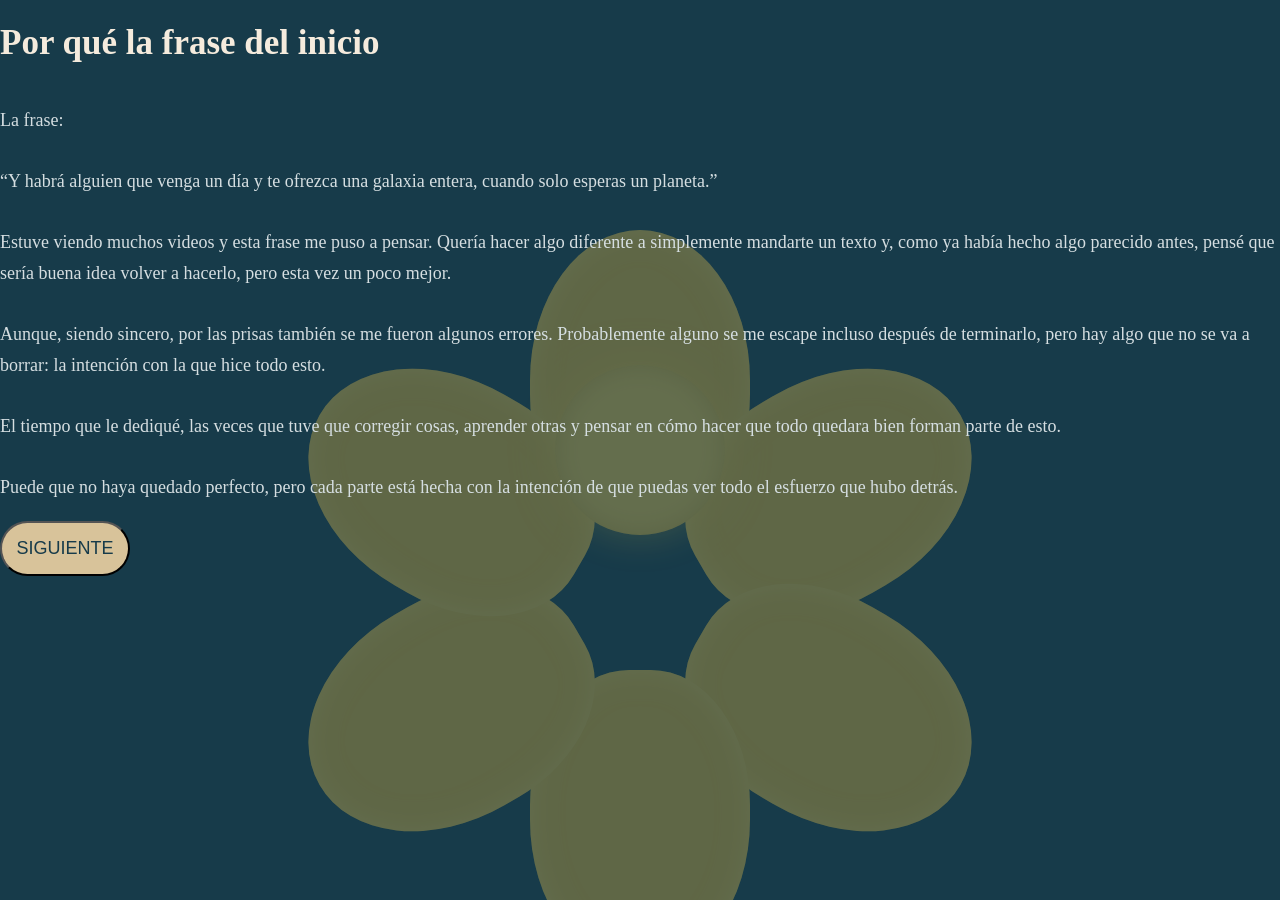
==== porque.html @ 6e518d5e "Add files via upload" ====
<!DOCTYPE html>
<html lang="en">
<head>
    <meta charset="UTF-8">
    <meta name="viewport" content="width=device-width, initial-scale=1.0">
    <title>¿Por qué?</title>
    <link rel="stylesheet" href="paginas.css">
    <link rel="icon" href="favicon.ico" type="image/x-icon" />
</head>
<body>
        <div class="fondo-rosa">
    <div class="petalo petalo1"></div>
    <div class="petalo petalo2"></div>
    <div class="petalo petalo3"></div>
    <div class="petalo petalo4"></div>
    <div class="petalo petalo5"></div>
    <div class="petalo petalo6"></div>
    <div class="centro-rosa"></div>
</div>
    <h1>Por qué la frase del inicio</h1>
    <p>La frase:<br></br>

“Y habrá alguien que venga un día y te ofrezca una galaxia entera, cuando solo esperas un planeta.”<br></br>

Estuve viendo muchos videos y esta frase me puso a pensar. Quería hacer algo diferente a simplemente mandarte un texto y, como ya había hecho algo parecido antes, pensé que sería buena idea volver a hacerlo, pero esta vez un poco mejor.<br></br>

Aunque, siendo sincero, por las prisas también se me fueron algunos errores. Probablemente alguno se me escape incluso después de terminarlo, pero hay algo que no se va a borrar: la intención con la que hice todo esto.<br></br>

El tiempo que le dediqué, las veces que tuve que corregir cosas, aprender otras y pensar en cómo hacer que todo quedara bien forman parte de esto.<br></br>

Puede que no haya quedado perfecto, pero cada parte está hecha con la intención de que puedas ver todo el esfuerzo que hubo detrás.
</p>
    <a href="carta_final.html"><button>SIGUIENTE</button></a>

</body>
</html>
---- paginas.css ----
h1{
    color: #F5EBDD;
    font-family:Georgia, 'Times New Roman', Times, serif;
    font-size: 35px;
}
p {
    color: #D5DEE1;
    font-family: Georgia, serif;
    font-size: 18px;
    line-height: 1.7;
}
button{
    background-color: #D8C39A;
    color: #173B4A;
    width: 130px;
    height: 55px;
    font-size: 18px;
    font-family: 'Trebuchet MS', 'Lucida Sans Unicode', 'Lucida Grande', 'Lucida Sans', Arial, sans-serif;
    border-radius: 28px;
}
body {
    margin: 0;
    min-height: 100vh;
    background: #173B4A;
    overflow-x: hidden;
   min-height: 100vh;
    display: flex;
    flex-direction: column;
}

/* La rosa completa */
.fondo-rosa {
    position: fixed;
    width: 500px;
    height: 500px;
    left: 50%;
    top: 50%;
    transform: translate(-50%, -50%);
    z-index: -1;
    opacity: 0.35;
    animation: respirar 6s ease-in-out infinite;
}

/* Pétalos */
.petalo {
    position: absolute;
    width: 220px;
    height: 300px;
    background: #E5B93F;
    border-radius: 50% 50% 45% 45%;
    left: 140px;
    top: 100px;
    transform-origin: 50% 100%;
    box-shadow: inset 0 0 30px rgba(255, 230, 120, 0.5);
}

/* Diferentes posiciones */
.petalo1 {
    transform: rotate(0deg) translateY(-70px);
}

.petalo2 {
    transform: rotate(60deg) translateY(-70px);
}

.petalo3 {
    transform: rotate(120deg) translateY(-70px);
}

.petalo4 {
    transform: rotate(180deg) translateY(-70px);
}

.petalo5 {
    transform: rotate(240deg) translateY(-70px);
}

.petalo6 {
    transform: rotate(300deg) translateY(-70px);
}

/* Centro */
.centro-rosa {
    position: absolute;
    width: 170px;
    height: 170px;
    background: #F3CE55;
    border-radius: 50%;
    left: 165px;
    top: 165px;
    box-shadow:
        0 0 40px rgba(255, 215, 80, 0.5),
        inset 0 0 25px rgba(180, 130, 20, 0.4);
}

/* Movimiento suave */
@keyframes respirar {
    0%, 100% {
        transform: translate(-50%, -50%) scale(1);
    }

    50% {
        transform: translate(-50%, -50%) scale(1.04);
    }
}
@media (max-width: 600px) {

    .fondo-rosa {
        width: 260px;
        height: 260px;
        opacity: 0.25;
    }

    .petalo {
        width: 115px;
        height: 160px;
        left: 72px;
        top: 50px;
    }

    .centro-rosa {
        width: 85px;
        height: 85px;
        left: 87px;
        top: 87px;
    }

}
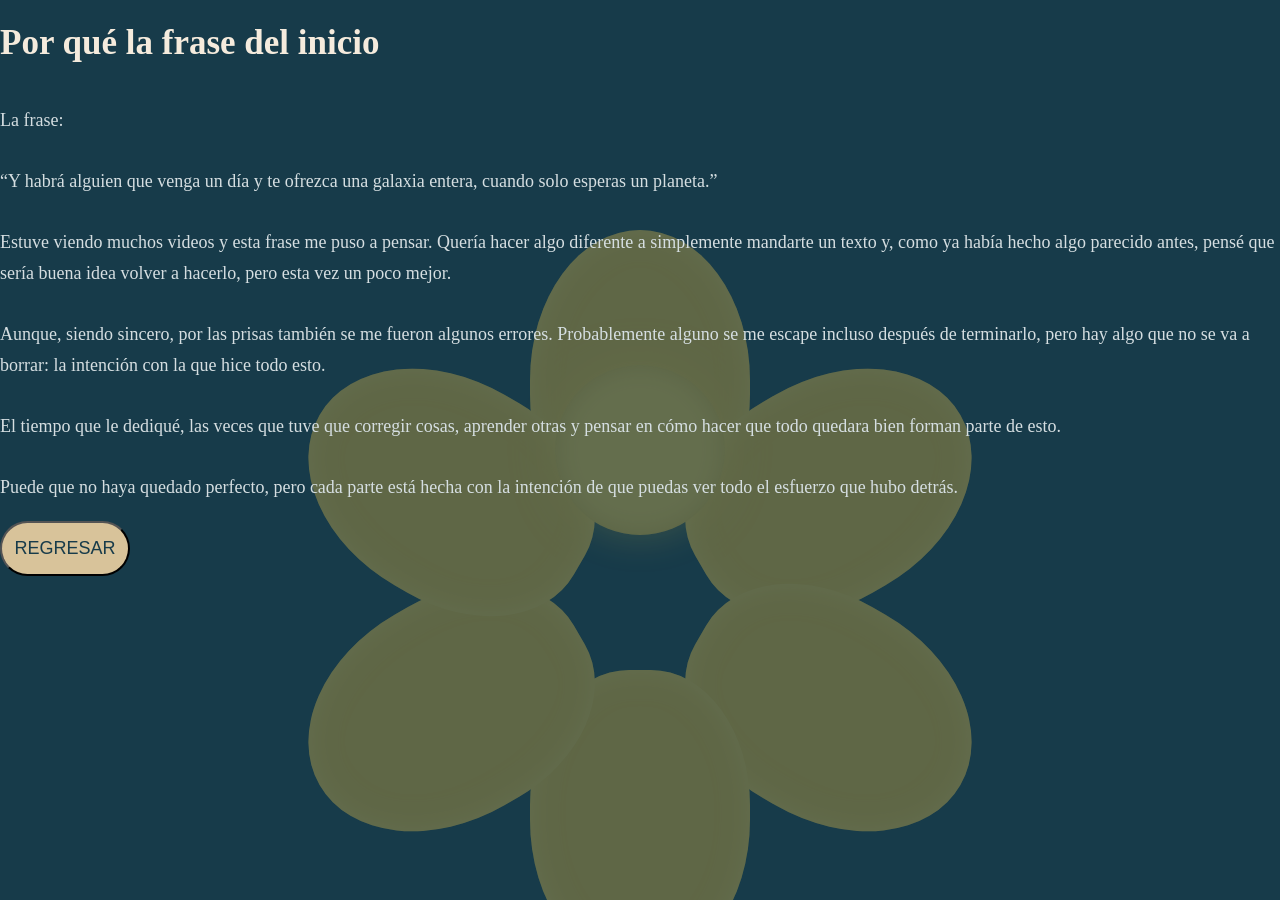
==== commit 44923155: "Add files via upload" ====
--- a/porque.html
+++ b/porque.html
@@ -30,7 +30,7 @@
 
 Puede que no haya quedado perfecto, pero cada parte está hecha con la intención de que puedas ver todo el esfuerzo que hubo detrás.
 </p>
-    <a href="carta_final.html"><button>SIGUIENTE</button></a>
+    <a href="index.html"><button>REGRESAR</button></a>
 
 </body>
 </html>
